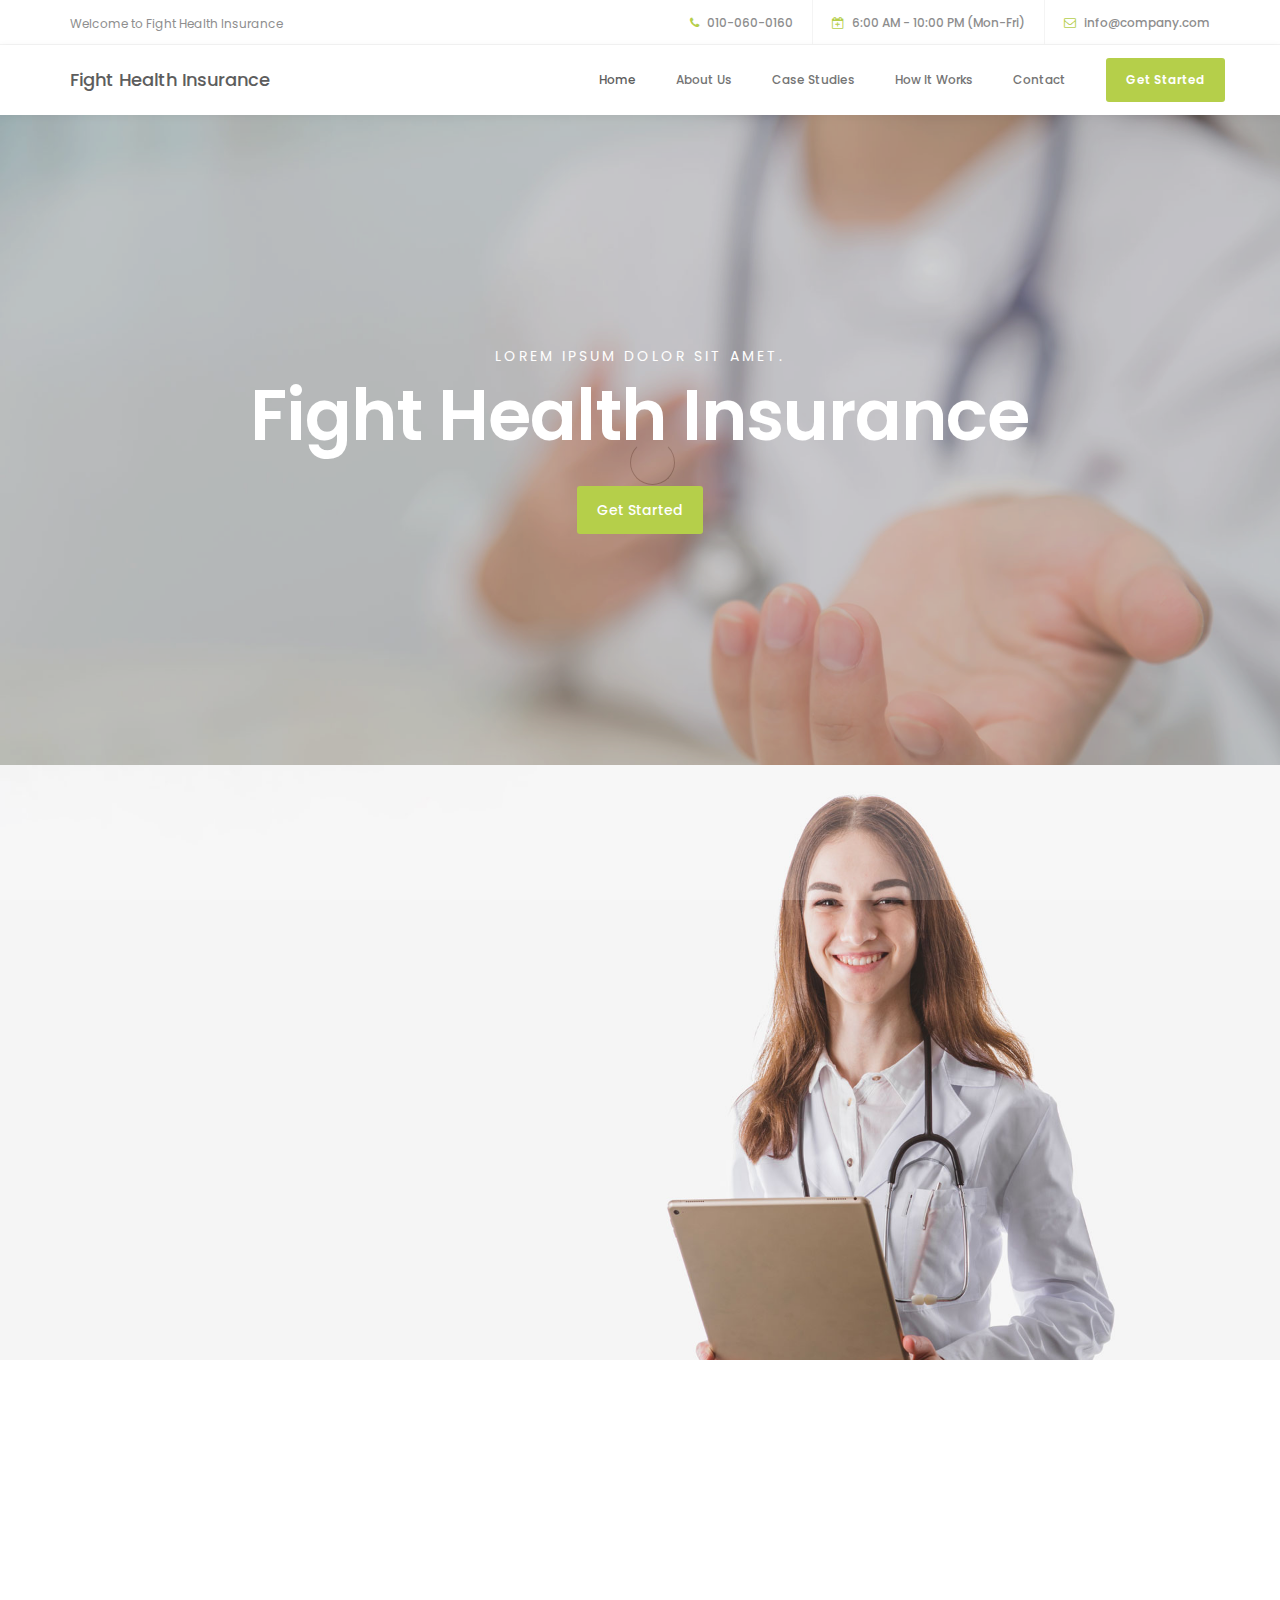
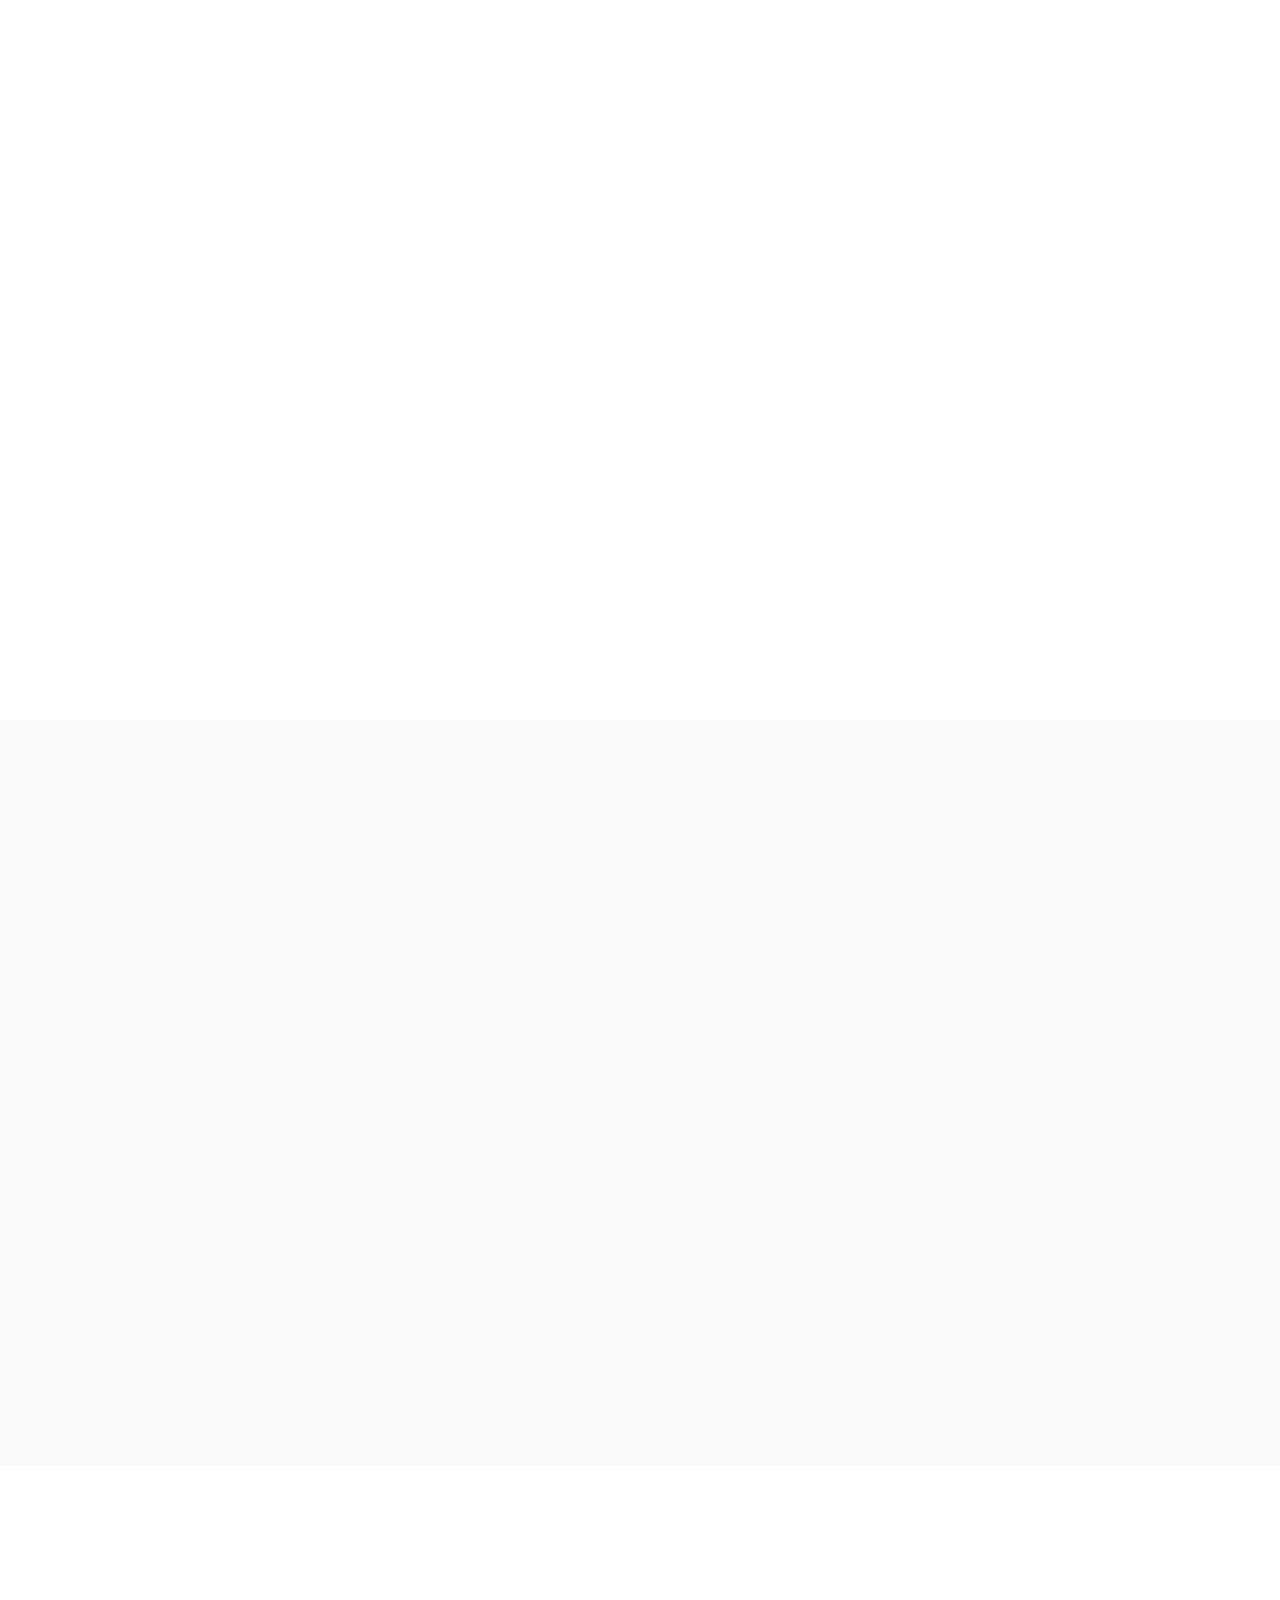
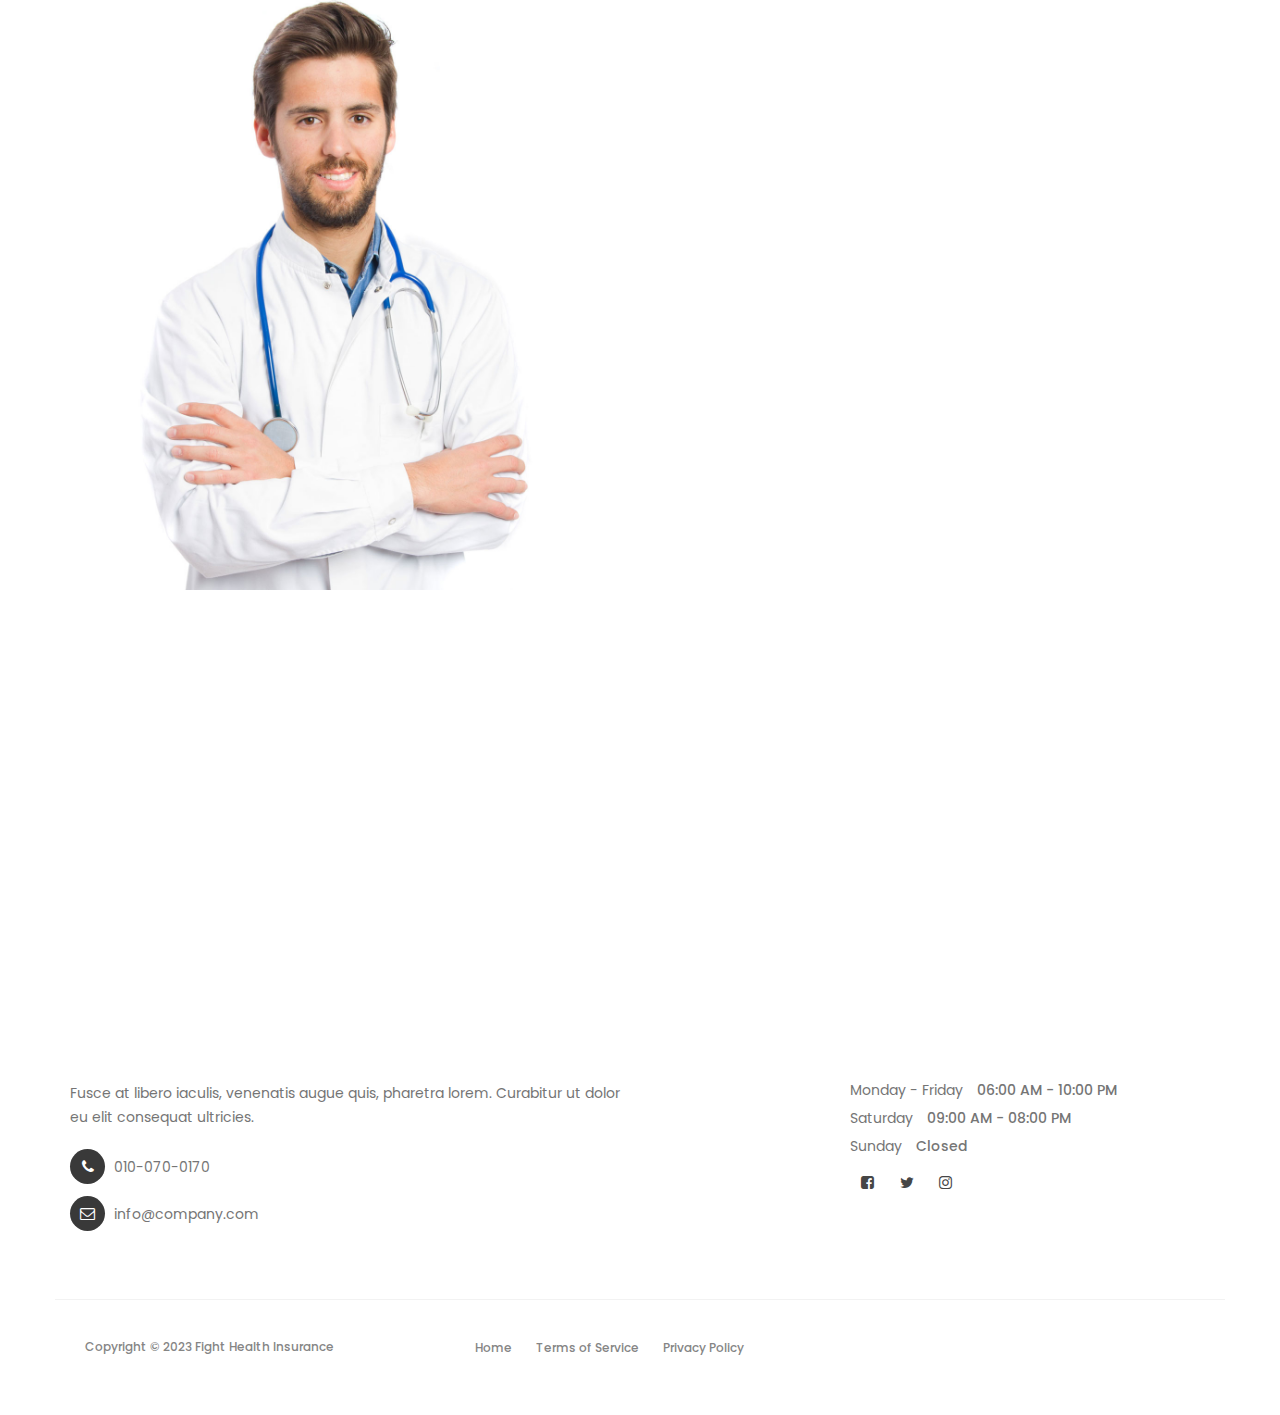
==== index.html @ 12d30c04 "Initial Commit" ====
<!DOCTYPE html>
<html lang="en">
<head>

     <title>Fight Health Insurance</title>
<!--

Template 2098 Health

http://www.tooplate.com/view/2098-health

-->
     <meta charset="UTF-8">
     <meta http-equiv="X-UA-Compatible" content="IE=Edge">
     <meta name="description" content="">
     <meta name="keywords" content="">
     <meta name="author" content="Tooplate">
     <meta name="viewport" content="width=device-width, initial-scale=1, maximum-scale=1">

     <link rel="stylesheet" href="css/bootstrap.min.css">
     <link rel="stylesheet" href="css/font-awesome.min.css">
     <link rel="stylesheet" href="css/animate.css">
     <link rel="stylesheet" href="css/owl.carousel.css">
     <link rel="stylesheet" href="css/owl.theme.default.min.css">

     <!-- MAIN CSS -->
     <link rel="stylesheet" href="css/tooplate-style.css">

</head>
<body id="top" data-spy="scroll" data-target=".navbar-collapse" data-offset="50">

     <!-- PRE LOADER -->
     <section class="preloader">
          <div class="spinner">

               <span class="spinner-rotate"></span>
               
          </div>
     </section>


     <!-- HEADER -->
     <header>
          <div class="container">
               <div class="row">

                    <div class="col-md-4 col-sm-5">
                         <p>Welcome to Fight Health Insurance</p>
                    </div>
                         
                    <div class="col-md-8 col-sm-7 text-align-right">
                         <span class="phone-icon"><i class="fa fa-phone"></i> 010-060-0160</span>
                         <span class="date-icon"><i class="fa fa-calendar-plus-o"></i> 6:00 AM - 10:00 PM (Mon-Fri)</span>
                         <span class="email-icon"><i class="fa fa-envelope-o"></i> <a href="#">info@company.com</a></span>
                    </div>

               </div>
          </div>
     </header>


     <!-- MENU -->
     <section class="navbar navbar-default navbar-static-top" role="navigation">
          <div class="container">

               <div class="navbar-header">
                    <button class="navbar-toggle" data-toggle="collapse" data-target=".navbar-collapse">
                         <span class="icon icon-bar"></span>
                         <span class="icon icon-bar"></span>
                         <span class="icon icon-bar"></span>
                    </button>

                    <!-- lOGO TEXT HERE -->
                    <a href="index.html" class="navbar-brand">Fight Health Insurance</a>
               </div>

               <!-- MENU LINKS -->
               <div class="collapse navbar-collapse">
                    <ul class="nav navbar-nav navbar-right">
                         <li><a href="#top" class="smoothScroll">Home</a></li>
                         <li><a href="#about" class="smoothScroll">About Us</a></li>
                         <li><a href="#team" class="smoothScroll">Case Studies</a></li>
                         <li><a href="#news" class="smoothScroll">How It Works</a></li>
                         <li><a href="#google-map" class="smoothScroll">Contact</a></li>
                         <li class="appointment-btn"><a href="#appointment">Get Started</a></li>
                    </ul>
               </div>

          </div>
     </section>


     <!-- HOME -->
     <section id="home" class="slider" data-stellar-background-ratio="0.5">
          <div class="container">
               <div class="row">

                         <!-- <div class="owl-carousel owl-theme"> -->
                              <div class="item item-first">
                                   <div class="caption">
                                        <div class="col-md-offset-1 col-md-10">
                                             <h3>Lorem ipsum dolor sit amet.</h3>
                                             <h1>Fight Health Insurance</h1>
                                             <a href="#team" class="section-btn btn btn-default smoothScroll">Get Started</a>
                                        </div>
                                   </div>
                              </div>

                              <!-- <div class="item item-second">
                                   <div class="caption">
                                        <div class="col-md-offset-1 col-md-10">
                                             <h3>Aenean luctus lobortis tellus</h3>
                                             <h1>New Lifestyle</h1>
                                             <a href="#about" class="section-btn btn btn-default btn-gray smoothScroll">More About Us</a>
                                        </div>
                                   </div>
                              </div> -->

                              <!-- <div class="item item-third">
                                   <div class="caption">
                                        <div class="col-md-offset-1 col-md-10">
                                             <h3>Pellentesque nec libero nisi</h3>
                                             <h1>Your Health Benefits</h1>
                                             <a href="#news" class="section-btn btn btn-default btn-blue smoothScroll">Read Stories</a>
                                        </div>
                                   </div>
                              </div> -->
                         <!-- </div> -->

               </div>
          </div>
     </section>


     <!-- ABOUT -->
     <section id="about">
          <div class="container">
               <div class="row">

                    <div class="col-md-6 col-sm-6">
                         <div class="about-info">
                              <h2 class="wow fadeInUp" data-wow-delay="0.6s">What We Do</h2>
                              <div class="wow fadeInUp" data-wow-delay="0.8s">
                                   <p>Aenean luctus lobortis tellus, vel ornare enim molestie condimentum. Curabitur lacinia nisi vitae velit volutpat venenatis.</p>
                                   <p>Sed a dignissim lacus. Quisque fermentum est non orci commodo, a luctus urna mattis. Ut placerat, diam a tempus vehicula.</p>
                              </div>
                              <figure class="profile wow fadeInUp" data-wow-delay="1s">
                                   <img src="images/author-image.jpg" class="img-responsive" alt="">
                                   <figcaption>
                                        <h3>Dr. Neil Jackson</h3>
                                        <p>Founder and CEO</p>
                                   </figcaption>
                              </figure>
                         </div>
                    </div>
                    
               </div>
          </div>
     </section>


     <!-- TEAM -->
     <section id="team" data-stellar-background-ratio="1">
          <div class="container">
               <div class="row">

                    <div class="col-md-6 col-sm-6">
                         <div class="about-info">
                              <h2 class="wow fadeInUp" data-wow-delay="0.1s">Case Studies</h2>
                         </div>
                    </div>

                    <div class="clearfix"></div>

                    <div class="col-md-4 col-sm-6">
                         <div class="team-thumb wow fadeInUp" data-wow-delay="0.2s">
                              <img src="images/team-image1.jpg" class="img-responsive" alt="">

                                   <div class="team-info">
                                        <h3>Nate Baston</h3>
                                        <!-- <div class="team-contact-info">
                                             <p><i class="fa fa-phone"></i> 010-020-0120</p>
                                             <p><i class="fa fa-envelope-o"></i> <a href="#">general@company.com</a></p>
                                        </div> -->
                                        <ul class="social-icon">
                                             <li><a href="#" class="fa fa-linkedin-square"></a></li>
                                             <li><a href="#" class="fa fa-envelope-o"></a></li>
                                        </ul>
                                   </div>

                         </div>
                    </div>

                    <div class="col-md-4 col-sm-6">
                         <div class="team-thumb wow fadeInUp" data-wow-delay="0.4s">
                              <img src="images/team-image2.jpg" class="img-responsive" alt="">

                                   <div class="team-info">
                                        <h3>Jason Stewart</h3>
                                        <!-- <div class="team-contact-info">
                                             <p><i class="fa fa-phone"></i> 010-070-0170</p>
                                             <p><i class="fa fa-envelope-o"></i> <a href="#">pregnancy@company.com</a></p>
                                        </div> -->
                                        <ul class="social-icon">
                                             <li><a href="#" class="fa fa-facebook-square"></a></li>
                                             <li><a href="#" class="fa fa-envelope-o"></a></li>
                                             <li><a href="#" class="fa fa-flickr"></a></li>
                                        </ul>
                                   </div>

                         </div>
                    </div>

                    <div class="col-md-4 col-sm-6">
                         <div class="team-thumb wow fadeInUp" data-wow-delay="0.6s">
                              <img src="images/team-image3.jpg" class="img-responsive" alt="">

                                   <div class="team-info">
                                        <h3>Miasha Nakahara</h3>
                                        <!-- <div class="team-contact-info">
                                             <p><i class="fa fa-phone"></i> 010-040-0140</p>
                                             <p><i class="fa fa-envelope-o"></i> <a href="#">cardio@company.com</a></p>
                                        </div> -->
                                        <ul class="social-icon">
                                             <li><a href="#" class="fa fa-twitter"></a></li>
                                             <li><a href="#" class="fa fa-envelope-o"></a></li>
                                        </ul>
                                   </div>

                         </div>
                    </div>
                    
               </div>
          </div>
     </section>


     <!-- NEWS -->
     <section id="news" data-stellar-background-ratio="2.5">
          <div class="container">
               <div class="row">

                    <div class="col-md-12 col-sm-12">
                         <!-- SECTION TITLE -->
                         <div class="section-title wow fadeInUp" data-wow-delay="0.1s">
                              <h2>How It Works</h2>
                         </div>
                    </div>

                    <div class="col-md-4 col-sm-6">
                         <!-- NEWS THUMB -->
                         <div class="news-thumb wow fadeInUp" data-wow-delay="0.4s">
                              <img src="images/news-image1.jpg" class="img-responsive" alt="">
                              <div class="news-info">
                                   <!-- <span>March 08, 2018</span> -->
                                   <h3>Lorem, ipsum dolor.</h3>
                                   <p>Maecenas risus neque, placerat volutpat tempor ut, vehicula et felis.</p>
                                   <!-- <div class="author">
                                        <img src="images/author-image.jpg" class="img-responsive" alt="">
                                        <div class="author-info">
                                             <h5>Jeremie Carlson</h5>
                                             <p>CEO / Founder</p>
                                        </div>
                                   </div> -->
                              </div>
                         </div>
                    </div>

                    <div class="col-md-4 col-sm-6">
                         <!-- NEWS THUMB -->
                         <div class="news-thumb wow fadeInUp" data-wow-delay="0.6s">
                              <img src="images/news-image2.jpg" class="img-responsive" alt="">
                              <div class="news-info">
                                   <!-- <span>February 20, 2018</span> -->
                                   <h3>Lorem ipsum dolor sit amet.</h3>
                                   <p>Fusce vel sem finibus, rhoncus massa non, aliquam velit. Nam et est ligula.</p>
                                   <!-- <div class="author">
                                        <img src="images/author-image.jpg" class="img-responsive" alt="">
                                        <div class="author-info">
                                             <h5>Jason Stewart</h5>
                                             <p>General Director</p>
                                        </div>
                                   </div> -->
                              </div>
                         </div>
                    </div>

                    <div class="col-md-4 col-sm-6">
                         <!-- NEWS THUMB -->
                         <div class="news-thumb wow fadeInUp" data-wow-delay="0.8s">
                              <img src="images/news-image3.jpg" class="img-responsive" alt="">
                              <div class="news-info">
                                   <!-- <span>January 27, 2018</span> -->
                                   <h3>Lorem ipsum dolor sit.</h3>
                                   <p>Vivamus non nulla semper diam cursus maximus. Pellentesque dignissim.</p>
                                   <!-- <div class="author">
                                        <img src="images/author-image.jpg" class="img-responsive" alt="">
                                        <div class="author-info">
                                             <h5>Andrio Abero</h5>
                                             <p>Online Advertising</p>
                                        </div>
                                   </div> -->
                              </div>
                         </div>
                    </div>

               </div>
          </div>
     </section>


     <!-- MAKE AN APPOINTMENT -->
     <section id="appointment" data-stellar-background-ratio="3">
          <div class="container">
               <div class="row">

                    <div class="col-md-6 col-sm-6">
                         <img src="images/appointment-image.jpg" class="img-responsive" alt="">
                    </div>

                    <div class="col-md-6 col-sm-6">
                         <!-- CONTACT FORM HERE -->
                         <form id="appointment-form" role="form" method="post" action="#">

                              <!-- SECTION TITLE -->
                              <div class="section-title wow fadeInUp" data-wow-delay="0.4s">
                                   <h2>Contact Us</h2>
                              </div>

                              <div class="wow fadeInUp" data-wow-delay="0.8s">
                                   <div class="col-md-6 col-sm-6">
                                        <label for="name">Name</label>
                                        <input type="text" class="form-control" id="name" name="name" placeholder="Full Name">
                                   </div>

                                   <div class="col-md-6 col-sm-6">
                                        <label for="email">Email</label>
                                        <input type="email" class="form-control" id="email" name="email" placeholder="Your Email">
                                   </div>

                                   <div class="col-md-6 col-sm-6">
                                        <label for="date">Select Date</label>
                                        <input type="date" name="date" value="" class="form-control">
                                   </div>

                                   <div class="col-md-6 col-sm-6">
                                        <label for="select">Select Department</label>
                                        <select class="form-control">
                                             <option>General Health</option>
                                             <option>Cardiology</option>
                                             <option>Dental</option>
                                             <option>Medical Research</option>
                                        </select>
                                   </div>

                                   <div class="col-md-12 col-sm-12">
                                        <label for="telephone">Phone Number</label>
                                        <input type="tel" class="form-control" id="phone" name="phone" placeholder="Phone">
                                        <label for="Message">Additional Message</label>
                                        <textarea class="form-control" rows="5" id="message" name="message" placeholder="Message"></textarea>
                                        <button type="submit" class="form-control" id="cf-submit" name="submit">Submit Button</button>
                                   </div>
                              </div>
                        </form>
                    </div>

               </div>
          </div>
     </section>


     <!-- GOOGLE MAP -->
     <section id="google-map">
     <!-- How to change your own map point
            1. Go to Google Maps
            2. Click on your location point
            3. Click "Share" and choose "Embed map" tab
            4. Copy only URL and paste it within the src="" field below
	-->
          <iframe src="https://www.google.com/maps/embed?pb=!1m18!1m12!1m3!1d3647.3030413476204!2d100.5641230193719!3d13.757206847615207!2m3!1f0!2f0!3f0!3m2!1i1024!2i768!4f13.1!3m3!1m2!1s0x0%3A0xf51ce6427b7918fc!2sG+Tower!5e0!3m2!1sen!2sth!4v1510722015945" width="100%" height="350" frameborder="0" style="border:0" allowfullscreen></iframe>
     </section>           


     <!-- FOOTER -->
     <footer data-stellar-background-ratio="5">
          <div class="container">
               <div class="row">

                    <div class="col-md-6 col-sm-6">
                         <div class="footer-thumb"> 
                              <h4 class="wow fadeInUp" data-wow-delay="0.4s">Contact Info</h4>
                              <p>Fusce at libero iaculis, venenatis augue quis, pharetra lorem. Curabitur ut dolor eu elit consequat ultricies.</p>

                              <div class="contact-info">
                                   <p><i class="fa fa-phone"></i> 010-070-0170</p>
                                   <p><i class="fa fa-envelope-o"></i> <a href="#">info@company.com</a></p>
                              </div>
                         </div>
                    </div>

                    <!-- <div class="col-md-4 col-sm-4"> 
                         <div class="footer-thumb"> 
                              <h4 class="wow fadeInUp" data-wow-delay="0.4s">Latest News</h4>
                              <div class="latest-stories">
                                   <div class="stories-image">
                                        <a href="#"><img src="images/news-image.jpg" class="img-responsive" alt=""></a>
                                   </div>
                                   <div class="stories-info">
                                        <a href="#"><h5>Amazing Technology</h5></a>
                                        <span>March 08, 2018</span>
                                   </div>
                              </div>

                              <div class="latest-stories">
                                   <div class="stories-image">
                                        <a href="#"><img src="images/news-image.jpg" class="img-responsive" alt=""></a>
                                   </div>
                                   <div class="stories-info">
                                        <a href="#"><h5>New Healing Process</h5></a>
                                        <span>February 20, 2018</span>
                                   </div>
                              </div>
                         </div>
                    </div> -->

                    <div class="col-md-4 col-sm-4 col-md-offset-2"> 
                         <div class="footer-thumb">
                              <div class="opening-hours">
                                   <h4 class="wow fadeInUp" data-wow-delay="0.4s">Opening Hours</h4>
                                   <p>Monday - Friday <span>06:00 AM - 10:00 PM</span></p>
                                   <p>Saturday <span>09:00 AM - 08:00 PM</span></p>
                                   <p>Sunday <span>Closed</span></p>
                              </div> 

                              <ul class="social-icon">
                                   <li><a href="#" class="fa fa-facebook-square" attr="facebook icon"></a></li>
                                   <li><a href="#" class="fa fa-twitter"></a></li>
                                   <li><a href="#" class="fa fa-instagram"></a></li>
                              </ul>
                         </div>
                    </div>

                    <div class="col-md-12 col-sm-12 border-top">
                         <div class="col-md-4 col-sm-6">
                              <div class="copyright-text"> 
                                   <p>Copyright &copy; 2023 Fight Health Insurance</p>
                              </div>
                         </div>
                         <div class="col-md-6 col-sm-6">
                              <div class="footer-link"> 
                                   <a href="#">Home</a>
                                   <a href="#">Terms of Service</a>
                                   <a href="#">Privacy Policy</a>
                              </div>
                         </div>
                         <div class="col-md-2 col-sm-2 text-align-center">
                              <div class="angle-up-btn"> 
                                  <a href="#top" class="smoothScroll wow fadeInUp" data-wow-delay="1.2s"><i class="fa fa-angle-up"></i></a>
                              </div>
                         </div>
                    </div>
                    
               </div>
          </div>
     </footer>

     <!-- SCRIPTS -->
     <script src="js/jquery.js"></script>
     <script src="js/bootstrap.min.js"></script>
     <script src="js/jquery.sticky.js"></script>
     <script src="js/jquery.stellar.min.js"></script>
     <script src="js/wow.min.js"></script>
     <script src="js/smoothscroll.js"></script>
     <script src="js/owl.carousel.min.js"></script>
     <script src="js/custom.js"></script>

</body>
</html>
---- css/tooplate-style.css ----
/*

Template 2098 Health

http://www.tooplate.com/view/2098-health

*/

@import url('https://fonts.googleapis.com/css?family=Poppins:400,500,600');

body {
  background: #ffffff;
  font-family: 'Poppins', sans-serif;
  overflow-x: hidden;
}


/*---------------------------------------
     TYPOGRAPHY              
  -----------------------------------------*/

h1,
h2,
h3,
h4,
h5,
h6 {
  font-weight: 600;
  line-height: inherit;
}

h1,
h2,
h3,
h4 {
  letter-spacing: -1px;
}

h5 {
  font-weight: 500;
}

h1 {
  color: #252525;
  font-size: 5em;
}

h2 {
  color: #272727;
  font-size: 3em;
  padding-bottom: 10px;
}

h3 {
  font-size: 1.8em;
  line-height: 1.2em;
  margin-bottom: 0;
}

h4 {
  color: #454545;
  font-size: 1.8em;
  padding-bottom: 2px;
}

h6 {
  letter-spacing: 0;
  font-weight: normal;
}

p {
  color: #757575;
  font-size: 14px;
  font-weight: normal;
  line-height: 24px;
}


/*---------------------------------------
     GENERAL               
  -----------------------------------------*/

html {
  -webkit-font-smoothing: antialiased;
}

a {
  color: #252525;
  -webkit-transition: 0.5s;
  transition: 0.5s;
  text-decoration: none !important;
}

a:hover,
a:active,
a:focus {
  color: #a5c422;
  outline: none;
}

::-webkit-scrollbar {
  width: 8px;
  height: 8px;
}

::-webkit-scrollbar-thumb {
  cursor: pointer;
  background: #000000;
}

.section-title {
  padding-bottom: 20px;
}

.section-title h2 {
  margin-top: 0;
}

.section-btn {
  background: #a5c422;
  border: 0;
  border-radius: 3px;
  color: #ffffff;
  font-size: inherit;
  font-weight: 500;
  padding: 14px 20px;
  transition: transform 0.1s ease-in;
  transform: translateX(0);
}

.section-btn:hover {
  transform: translateY(-5px);
}

.text-align-right {
  text-align: right;
}

.text-align-center {
  text-align: center;
}

.border-top {
  border-top: 1px solid #f2f2f2;
  margin-top: 4em;
  padding-top: 2.5em;
}

.btn-gray {
  background: #393939;
}

.btn-blue {
  background: #4267b2;
}

.news-thumb {
  background: #ffffff;
  border-radius: 10px;
}

.news-thumb img {
  border-radius: 10px 10px 0 0;
}

.news-info {
  padding: 30px;
  text-align: left;
}

.news-info span {
  display: block;
  letter-spacing: 0.5px;
}

.news-info h3 {
  margin-top: 10px;
  margin-bottom: 10px;
}

.author {
  border-top: 1px solid #f0f0f0;
  padding-top: 1.5em;
  margin-top: 2em;
}

.author img,
.author .author-info {
  display: inline-block;
  vertical-align: top;
}

.author-info h5 {
  margin-bottom: 0;
}

.author img {
  border-radius: 100%;
  width: 50px;
  height: 50px;
  margin-right: 10px;
}


#about,
#team,
#news,
#news-detail {
  position: relative;
  padding-top: 100px;
  padding-bottom: 100px;
}

#news,
#service {
  text-align: center;
}

#google-map {
  line-height: 0;
  margin: 0;
  padding: 0;
}


/*---------------------------------------
       PRE LOADER              
  -----------------------------------------*/

.preloader {
  position: fixed;
  top: 0;
  left: 0;
  width: 100%;
  height: 100%;
  z-index: 99999;
  display: flex;
  flex-flow: row nowrap;
  justify-content: center;
  align-items: center;
  background: none repeat scroll 0 0 #ffffff;
}

.spinner {
  border: 1px solid transparent;
  border-radius: 3px;
  position: relative;
}

.spinner:before {
  content: '';
  box-sizing: border-box;
  position: absolute;
  top: 50%;
  left: 50%;
  width: 45px;
  height: 45px;
  margin-top: -10px;
  margin-left: -10px;
  border-radius: 50%;
  border: 1px solid #575757;
  border-top-color: #ffffff;
  animation: spinner .9s linear infinite;
}

@-webkit-@keyframes spinner {
  to {
    transform: rotate(360deg);
  }
}

@keyframes spinner {
  to {
    transform: rotate(360deg);
  }
}



/*---------------------------------------
      MENU              
  -----------------------------------------*/

header {
  background: #ffffff;
  border-bottom: 1px solid #f2f2f2;
  display: flex;
  height: 45px;
}

header .col-md-8 {
  padding-right: 0;
}

header p,
header span {
  font-size: 12px;
  line-height: 24px;
  padding-top: 12px;
}

header a,
header span {
  color: #747474;
}

header span {
  font-weight: 500;
  display: inline-block;
  padding: 11px 15px;
}

header span.date-icon {
  border-left: 1px solid #f2f2f2;
  border-right: 1px solid #f2f2f2;
  padding-right: 19px;
  padding-left: 19px;
}

header span i {
  color: #a5c422;
  margin-right: 5px;
}



/*---------------------------------------
      MENU              
  -----------------------------------------*/

.navbar-default {
  background: #ffffff;
  box-shadow: 0 2px 8px rgba(0, 0, 0, .075);
  border: none;
  margin-bottom: 0;
  padding: 10px;
}

.navbar-default .navbar-brand {
  color: #393939;
  font-weight: 500;
}

.navbar-default .navbar-brand .fa {
  color: #a5c422;
}

.navbar-default .navbar-nav li.appointment-btn {
  margin: 3px 0 0 20px;
}

.navbar-default .navbar-nav li.appointment-btn a {
  background: #a5c422;
  border-radius: 3px;
  color: #ffffff;
  font-weight: 600;
  padding-top: 12px;
  padding-bottom: 12px;
}

.navbar-default .navbar-nav li.appointment-btn a:hover {
  background: #4267b2;
  color: #ffffff !important;
}

.navbar-default .navbar-nav li a {
  color: #555555;
  font-size: 12px;
  font-weight: 500;
  padding-right: 20px;
  padding-left: 20px;
  -webkit-transition: all ease-in-out 0.4s;
  transition: all ease-in-out 0.4s;
}

.navbar-default .navbar-nav>li a:hover {
  color: #393939 !important;
}

.navbar-default .navbar-nav>li>a:hover,
.navbar-default .navbar-nav>li>a:focus {
  color: #555555;
  background-color: transparent;
}

.navbar-default .navbar-nav>.active>a,
.navbar-default .navbar-nav>.active>a:hover,
.navbar-default .navbar-nav>.active>a:focus {
  color: #393939;
  background-color: transparent;
}

.navbar-default .navbar-toggle {
  border: none;
  padding-top: 10px;
}

.navbar-default .navbar-toggle .icon-bar {
  background: #393939;
  border-color: transparent;
}

.navbar-default .navbar-toggle:hover,
.navbar-default .navbar-toggle:focus {
  background-color: transparent;
}



/*---------------------------------------
      HOME              
  -----------------------------------------*/

#home h1 {
  color: #ffffff;
  padding-bottom: 10px;
  margin-top: 0;
}

#home h3 {
  color: #ffffff;
  font-size: 14px;
  font-weight: normal;
  line-height: inherit;
  letter-spacing: 3px;
  text-transform: uppercase;
  margin: 0;
}

.slider .container {
  width: 100%;
}

.slider .owl-dots {
  position: absolute;
  top: 575px;
  width: 100%;
  justify-content: center;
}

.owl-theme .owl-dots .owl-dot span {
  width: 8px;
  height: 8px;
  margin: 5px 7px;
  border: 2px solid #d9d9d9;
  background: transparent;
  display: block;
  -webkit-backface-visibility: visible;
  transition: opacity 200ms ease;
  border-radius: 30px;
}

.owl-theme .owl-dots .owl-dot.active span,
.owl-theme .owl-dots .owl-dot:hover span {
  background-color: #ffffff;
  border-color: transparent;
}

.slider .caption {
  display: flex;
  justify-content: center;
  flex-direction: column;
  text-align: center;
  background-color: rgba(20, 20, 20, 0.2);
  height: 100%;
  color: #fff;
}

.slider .item {
  background-position: inherit;
  background-repeat: no-repeat;
  background-attachment: local;
  background-size: cover;
  height: 650px;
}

.slider .item-first {
  background-image: url(../images/slider1.jpg);
}

.slider .item-second {
  background-image: url(../images/slider2.jpg);
}

.slider .item-third {
  background-image: url(../images/slider3.jpg);
}


/*---------------------------------------
      ABOUT              
  -----------------------------------------*/

#about {
  background: url('../images/about-bg.jpg') no-repeat top center;
  background-size: cover;
  padding-top: 150px;
  padding-bottom: 150px;
}

.profile img,
.profile figcaption {
  display: inline-block;
  vertical-align: top;
  margin-top: 1em;
}

.profile img {
  border-radius: 100%;
  width: 65px;
  height: 65px;
  margin-right: 1em;
}

.profile figcaption h3 {
  margin-top: 0;
}

#about h6 {
  color: #858585;
  margin: 0;
}



/*---------------------------------------
      TEAM MEMBERS              
  -----------------------------------------*/

.team-thumb {
  background-color: #f9f9f9;
  border-radius: 0 0 10px 10px;
  position: relative;
  overflow: hidden;
  cursor: pointer;
}

.team-info {
  padding: 20px 30px 0 30px;
}

.team-contact-info {
  border-top: 1px solid #e9e9e9;
  padding-top: 1.2em;
  margin-top: 1.5em;
}

.team-contact-info .fa {
  margin-right: 5px;
  display: inline-block;
}

.team-contact-info p {
  margin-bottom: 2px;
}

.team-contact-info a {
  color: #757575;
}

.team-thumb .social-icon li {
  font-weight: 500;
}

.team-thumb .social-icon li a {
  background: #ffffff;
  border-radius: 100%;
  font-size: 20px;
  width: 50px;
  height: 50px;
  line-height: 50px;
  margin: 0 2px 0 2px;
}

.team-thumb .social-icon {
  opacity: 0;
  transform: translateY(100%);
  transition: 0.5s 0.2s;
  text-align: center;
  position: relative;
  top: 0;
}

.team-thumb:hover .social-icon {
  opacity: 1;
  transition-delay: 0.3s;
  transform: translateY(0px);
  top: -22em;
}



/*---------------------------------------
     SERVICE              
  -----------------------------------------*/

#service {
  background: #a5c422;
}

#service h2,
#service h4 {
  color: #ffffff;
}

#service p {
  color: #d9d9d9;
}

#service .service-thumb {
  padding: 0 22px;
}

#service .fa {
  font-size: 50px;
  margin-bottom: 10px;
  background: #ffffff;
  color: #a5c422;
  width: 120px;
  height: 120px;
  line-height: 120px;
  border-radius: 100%;
}


/*---------------------------------------
      NEWS             
  -----------------------------------------*/

#news,
#news-detail {
  background: #f9f9f9;
}

#news-detail blockquote {
  margin: 30px 0;
}

.news-detail-thumb .news-image img {
  border-radius: 10px;
}

.news-detail-thumb h3 {
  margin-bottom: 8px;
}

.news-image {
  margin-bottom: 30px;
  position: relative;
}

.news-image img {
  width: 100%;
}

.news-detail-thumb ul {
  margin: 32px 12px 22px 0px;
}

.news-detail-thumb ul li {
  list-style: circle;
  font-weight: normal;
  padding: 6px 12px 6px 0px;
}

.news-sidebar {
  margin-top: 16px;
}

.news-social-share {
  text-align: center;
  padding-top: 22px;
}

.news-social-share .btn {
  border-radius: 100px;
  border: none;
  font-size: 10px;
  font-weight: 600;
  margin: 2px 6px;
  padding: 8px 14px;
}

.news-social-share .btn-primary {
  background: #3b5998;
}

.news-social-share .btn-success {
  background: #1da1f2;
}

.news-social-share .btn-danger {
  background: #dd4b39;
}

.news-social-share a .fa {
  padding-right: 4px;
}

.recent-post {
  padding-top: 2px;
  padding-bottom: 18px;
}

.recent-post .media img {
  border-radius: 100%;
  width: 80px;
  height: 80px;
  margin-right: 5px;
}

.recent-post .media-heading {
  font-size: 16px;
  font-weight: 500;
  line-height: inherit;
  margin-top: 5px;
}

.news-categories {
  margin-top: 8px;
}

.news-categories li a {
  color: #2b2b2b;
}

.news-ads {
  background: #ffffff;
  border-right: 4px solid #2b2b2b;
  padding: 42px;
  text-align: center;
  margin: 26px 0 26px 0;
}

.news-ads.sidebar-ads {
  border-left: 4px solid #2b2b2b;
  border-right: 0px;
}

.news-ads h4 {
  font-size: 18px;
}

.news-tags h4 {
  padding-bottom: 6px;
}

.news-categories li,
.news-tags li {
  list-style: none;
  display: inline-block;
  margin: 4px;
}

.news-tags li a {
  background: #393939;
  border-radius: 50px;
  color: #ffffff;
  display: inline-block;
  font-size: 12px;
  font-weight: 500;
  text-decoration: none;
  float: left;
  min-width: 30px;
  padding: 6px 12px;
  -webkit-transition: all ease-in-out 0.4s;
  transition: all ease-in-out 0.4s;
}

.news-tags li a:hover {
  background: #4267b2;
}



/*---------------------------------------
      APPOINTMENT             
  -----------------------------------------*/

#appointment {
  padding-top: 100px;
}

#appointment label {
  color: #393939;
  font-weight: 500;
}

#appointment .form-control {
  background: #f9f9f9;
  border: none;
  border-radius: 3px;
  box-shadow: none;
  font-size: 14px;
  font-weight: normal;
  margin-bottom: 15px;
  transition: all ease-in-out 0.4s;
}

#appointment input,
#appointment select {
  height: 45px;
}

#appointment button#cf-submit {
  background: #a5c422;
  color: #ffffff;
  font-weight: 600;
  height: 55px;
}

#appointment button#cf-submit:hover {
  background: #393939;
  color: #ffffff;
}


/*---------------------------------------
     FOOTER              
  -----------------------------------------*/

footer {
  padding-top: 80px;
  padding-bottom: 40px;
}

footer h4 {
  padding-bottom: 5px;
}

footer a {
  color: #757575;
}

footer a:hover {
  color: #4267b2;
}

.contact-info {
  padding-top: 10px;
}

.contact-info .fa {
  background: #393939;
  border-radius: 100%;
  color: #ffffff;
  font-size: 15px;
  width: 35px;
  height: 35px;
  line-height: 35px;
  text-align: center;
  margin-right: 5px;
  margin-bottom: 2px;
}

.latest-stories {
  margin-bottom: 20px;
}

.stories-image,
.stories-info {
  display: inline-block;
  vertical-align: top;
}

.stories-image img {
  border-radius: 100%;
  width: 65px;
  height: 65px;
}

.stories-info {
  margin-left: 15px;
}

.stories-info h5 {
  margin-bottom: 2px;
}

.stories-info span {
  color: #858585;
  font-size: 12px;
}

.opening-hours p {
  line-height: 18px;
}

.opening-hours span {
  font-weight: 500;
  display: inline-block;
  padding-left: 10px;
}

.copyright-text p,
.footer-link a {
  color: #858585;
  font-size: 12px;
  font-weight: 500;
}

.footer-link a {
  font-size: 12px;
  display: inline-block;
  padding: 0 10px;
  margin-top: 4px;
}

.angle-up-btn {
  position: relative;
  bottom: 4em;
  display: block;
}

.angle-up-btn a {
  background: #ffffff;
  border: 1px solid #f2f2f2;
  border-radius: 3px;
  font-size: 20px;
  color: #393939;
  display: inline-block;
  text-align: center;
  width: 40px;
  height: 40px;
  line-height: 38px;
  transition: transform 0.1s ease-in;
  transform: translateX(0);
}

.angle-up-btn a:hover {
  background: #4267b2;
  color: #ffffff;
  transform: translateY(-5px);
}


/*---------------------------------------
     SOCIAL ICON              
  -----------------------------------------*/

.social-icon {
  position: relative;
  padding: 0;
  margin: 0;
}

.social-icon li {
  display: inline-block;
  list-style: none;
}

.social-icon li a {
  border-radius: 100px;
  color: #464646;
  font-size: 15px;
  width: 35px;
  height: 35px;
  line-height: 35px;
  text-decoration: none;
  text-align: center;
  transition: all 0.4s ease-in-out;
  position: relative;
}

.social-icon li a:hover {
  background: #4267b2;
  color: #ffffff;
}


/*---------------------------------------
     RESPONSIVE STYLES              
  -----------------------------------------*/

@media only screen and (max-width: 1200px) {
  h1 {
    font-size: 4em;
  }

  h2 {
    font-size: 2.5em;
  }

  h3 {
    font-size: 1.5em;
  }

  header {
    height: inherit;
  }

  header span.date-icon {
    border: 0;
    padding-right: 0;
    padding-left: 0;
  }

  header span.email-icon {
    padding-top: 0;
  }

  .navbar-default .navbar-nav li a {
    padding-right: 15px;
    padding-left: 15px;
  }
}

@media only screen and (max-width: 992px) {
  .slider .item {
    background-position: center;
  }

  header {
    padding-bottom: 10px;
  }

  header .text-align-right {
    text-align: left;
  }

  header span {
    padding-top: 0;
    padding-left: 0;
    padding-bottom: 0;
  }
}

@media only screen and (max-width: 767px) {

  .navbar-default .navbar-collapse,
  .navbar-default .navbar-form {
    border-color: transparent;
  }

  .navbar-default .navbar-nav li.appointment-btn {
    margin-left: 15px;
  }

  .navbar-default .navbar-nav li a {
    display: inline-block;
    padding-top: 8px;
    padding-bottom: 8px;
  }

  .news-sidebar {
    margin-top: 2em;
  }

  #appointment-form {
    padding-top: 4em;
    padding-bottom: 4em;
  }

  footer {
    padding-top: 60px;
    padding-bottom: 0;
  }

  .footer-thumb {
    padding-bottom: 10px;
  }

  .border-top {
    text-align: center;
  }

  .copyright-text {
    margin-top: 10px;
  }

  .angle-up-btn {
    bottom: 10em;
  }
}

@media only screen and (max-width: 639px) {
  h1 {
    font-size: 3em;
    line-height: 1.2em;
  }

  h2 {
    font-size: 2.1em;
  }

  h4 {
    font-size: 1.4em;
  }

  #home h3 {
    font-size: 11px;
    letter-spacing: 1px;
  }

}
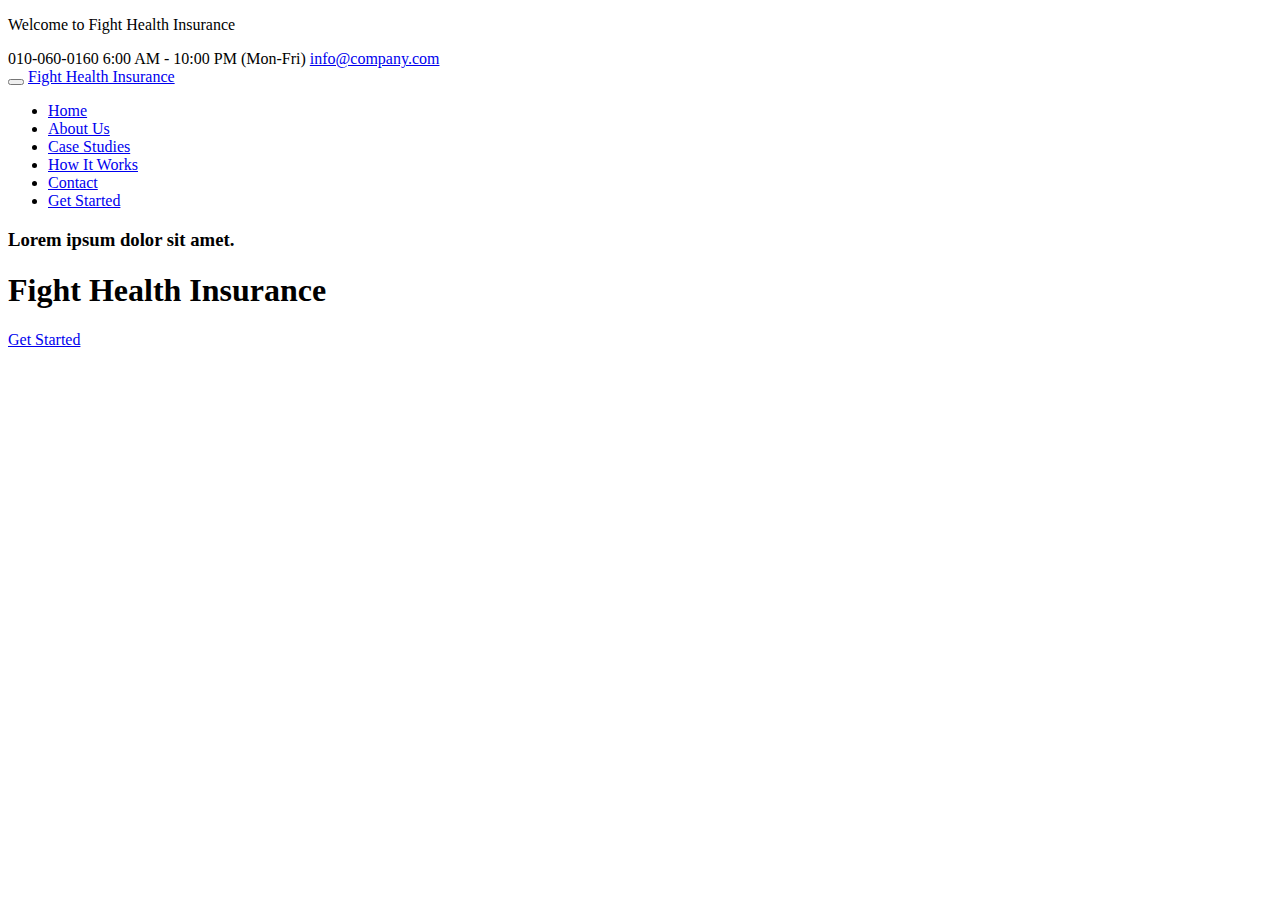
==== commit f4c94d49: "Changes" ====
--- a/index.html
+++ b/index.html
@@ -94,73 +94,22 @@
      <section id="home" class="slider" data-stellar-background-ratio="0.5">
           <div class="container">
                <div class="row">
-
-                         <!-- <div class="owl-carousel owl-theme"> -->
-                              <div class="item item-first">
-                                   <div class="caption">
-                                        <div class="col-md-offset-1 col-md-10">
-                                             <h3>Lorem ipsum dolor sit amet.</h3>
-                                             <h1>Fight Health Insurance</h1>
-                                             <a href="#team" class="section-btn btn btn-default smoothScroll">Get Started</a>
-                                        </div>
-                                   </div>
-                              </div>
-
-                              <!-- <div class="item item-second">
-                                   <div class="caption">
-                                        <div class="col-md-offset-1 col-md-10">
-                                             <h3>Aenean luctus lobortis tellus</h3>
-                                             <h1>New Lifestyle</h1>
-                                             <a href="#about" class="section-btn btn btn-default btn-gray smoothScroll">More About Us</a>
-                                        </div>
-                                   </div>
-                              </div> -->
-
-                              <!-- <div class="item item-third">
-                                   <div class="caption">
-                                        <div class="col-md-offset-1 col-md-10">
-                                             <h3>Pellentesque nec libero nisi</h3>
-                                             <h1>Your Health Benefits</h1>
-                                             <a href="#news" class="section-btn btn btn-default btn-blue smoothScroll">Read Stories</a>
-                                        </div>
-                                   </div>
-                              </div> -->
-                         <!-- </div> -->
-
+                    <div class="item item-first">
+                         <div class="caption">
+                              <div class="col-md-offset-1 col-md-10">
+                                   <h3>Lorem ipsum dolor sit amet.</h3>
+                                   <h1>Fight Health Insurance</h1>
+                                   <a href="#team" class="section-btn btn btn-default smoothScroll">Get Started</a>
+                              </div>
+                         </div>
+                    </div>
                </div>
           </div>
      </section>
 
 
-     <!-- ABOUT -->
-     <section id="about">
-          <div class="container">
-               <div class="row">
-
-                    <div class="col-md-6 col-sm-6">
-                         <div class="about-info">
-                              <h2 class="wow fadeInUp" data-wow-delay="0.6s">What We Do</h2>
-                              <div class="wow fadeInUp" data-wow-delay="0.8s">
-                                   <p>Aenean luctus lobortis tellus, vel ornare enim molestie condimentum. Curabitur lacinia nisi vitae velit volutpat venenatis.</p>
-                                   <p>Sed a dignissim lacus. Quisque fermentum est non orci commodo, a luctus urna mattis. Ut placerat, diam a tempus vehicula.</p>
-                              </div>
-                              <figure class="profile wow fadeInUp" data-wow-delay="1s">
-                                   <img src="images/author-image.jpg" class="img-responsive" alt="">
-                                   <figcaption>
-                                        <h3>Dr. Neil Jackson</h3>
-                                        <p>Founder and CEO</p>
-                                   </figcaption>
-                              </figure>
-                         </div>
-                    </div>
-                    
-               </div>
-          </div>
-     </section>
-
-
      <!-- TEAM -->
-     <section id="team" data-stellar-background-ratio="1">
+     <!-- <section id="team" data-stellar-background-ratio="1">
           <div class="container">
                <div class="row">
 
@@ -178,10 +127,7 @@
 
                                    <div class="team-info">
                                         <h3>Nate Baston</h3>
-                                        <!-- <div class="team-contact-info">
-                                             <p><i class="fa fa-phone"></i> 010-020-0120</p>
-                                             <p><i class="fa fa-envelope-o"></i> <a href="#">general@company.com</a></p>
-                                        </div> -->
+                                        
                                         <ul class="social-icon">
                                              <li><a href="#" class="fa fa-linkedin-square"></a></li>
                                              <li><a href="#" class="fa fa-envelope-o"></a></li>
@@ -197,10 +143,7 @@
 
                                    <div class="team-info">
                                         <h3>Jason Stewart</h3>
-                                        <!-- <div class="team-contact-info">
-                                             <p><i class="fa fa-phone"></i> 010-070-0170</p>
-                                             <p><i class="fa fa-envelope-o"></i> <a href="#">pregnancy@company.com</a></p>
-                                        </div> -->
+                                        
                                         <ul class="social-icon">
                                              <li><a href="#" class="fa fa-facebook-square"></a></li>
                                              <li><a href="#" class="fa fa-envelope-o"></a></li>
@@ -217,10 +160,7 @@
 
                                    <div class="team-info">
                                         <h3>Miasha Nakahara</h3>
-                                        <!-- <div class="team-contact-info">
-                                             <p><i class="fa fa-phone"></i> 010-040-0140</p>
-                                             <p><i class="fa fa-envelope-o"></i> <a href="#">cardio@company.com</a></p>
-                                        </div> -->
+                                        
                                         <ul class="social-icon">
                                              <li><a href="#" class="fa fa-twitter"></a></li>
                                              <li><a href="#" class="fa fa-envelope-o"></a></li>
@@ -232,85 +172,58 @@
                     
                </div>
           </div>
-     </section>
+     </section> -->
 
 
      <!-- NEWS -->
-     <section id="news" data-stellar-background-ratio="2.5">
+     <!-- <section id="news" data-stellar-background-ratio="2.5">
           <div class="container">
                <div class="row">
 
                     <div class="col-md-12 col-sm-12">
-                         <!-- SECTION TITLE -->
                          <div class="section-title wow fadeInUp" data-wow-delay="0.1s">
                               <h2>How It Works</h2>
                          </div>
                     </div>
 
                     <div class="col-md-4 col-sm-6">
-                         <!-- NEWS THUMB -->
                          <div class="news-thumb wow fadeInUp" data-wow-delay="0.4s">
                               <img src="images/news-image1.jpg" class="img-responsive" alt="">
                               <div class="news-info">
-                                   <!-- <span>March 08, 2018</span> -->
                                    <h3>Lorem, ipsum dolor.</h3>
                                    <p>Maecenas risus neque, placerat volutpat tempor ut, vehicula et felis.</p>
-                                   <!-- <div class="author">
-                                        <img src="images/author-image.jpg" class="img-responsive" alt="">
-                                        <div class="author-info">
-                                             <h5>Jeremie Carlson</h5>
-                                             <p>CEO / Founder</p>
-                                        </div>
-                                   </div> -->
-                              </div>
-                         </div>
-                    </div>
-
-                    <div class="col-md-4 col-sm-6">
-                         <!-- NEWS THUMB -->
+                                   
+                              </div>
+                         </div>
+                    </div>
+
+                    <div class="col-md-4 col-sm-6">
                          <div class="news-thumb wow fadeInUp" data-wow-delay="0.6s">
                               <img src="images/news-image2.jpg" class="img-responsive" alt="">
                               <div class="news-info">
-                                   <!-- <span>February 20, 2018</span> -->
                                    <h3>Lorem ipsum dolor sit amet.</h3>
                                    <p>Fusce vel sem finibus, rhoncus massa non, aliquam velit. Nam et est ligula.</p>
-                                   <!-- <div class="author">
-                                        <img src="images/author-image.jpg" class="img-responsive" alt="">
-                                        <div class="author-info">
-                                             <h5>Jason Stewart</h5>
-                                             <p>General Director</p>
-                                        </div>
-                                   </div> -->
-                              </div>
-                         </div>
-                    </div>
-
-                    <div class="col-md-4 col-sm-6">
-                         <!-- NEWS THUMB -->
+                              </div>
+                         </div>
+                    </div>
+
+                    <div class="col-md-4 col-sm-6">
                          <div class="news-thumb wow fadeInUp" data-wow-delay="0.8s">
                               <img src="images/news-image3.jpg" class="img-responsive" alt="">
                               <div class="news-info">
-                                   <!-- <span>January 27, 2018</span> -->
                                    <h3>Lorem ipsum dolor sit.</h3>
                                    <p>Vivamus non nulla semper diam cursus maximus. Pellentesque dignissim.</p>
-                                   <!-- <div class="author">
-                                        <img src="images/author-image.jpg" class="img-responsive" alt="">
-                                        <div class="author-info">
-                                             <h5>Andrio Abero</h5>
-                                             <p>Online Advertising</p>
-                                        </div>
-                                   </div> -->
-                              </div>
-                         </div>
-                    </div>
-
-               </div>
-          </div>
-     </section>
+                              </div>
+                         </div>
+                    </div>
+
+               </div>
+          </div>
+     </section> -->
 
 
      <!-- MAKE AN APPOINTMENT -->
-     <section id="appointment" data-stellar-background-ratio="3">
+     <!-- <section id="appointment" data-stellar-background-ratio="3">
           <div class="container">
                <div class="row">
 
@@ -319,10 +232,8 @@
                     </div>
 
                     <div class="col-md-6 col-sm-6">
-                         <!-- CONTACT FORM HERE -->
                          <form id="appointment-form" role="form" method="post" action="#">
 
-                              <!-- SECTION TITLE -->
                               <div class="section-title wow fadeInUp" data-wow-delay="0.4s">
                                    <h2>Contact Us</h2>
                               </div>
@@ -366,113 +277,18 @@
 
                </div>
           </div>
-     </section>
+     </section> -->
 
 
      <!-- GOOGLE MAP -->
-     <section id="google-map">
+     <!-- <section id="google-map"> -->
      <!-- How to change your own map point
             1. Go to Google Maps
             2. Click on your location point
             3. Click "Share" and choose "Embed map" tab
             4. Copy only URL and paste it within the src="" field below
 	-->
-          <iframe src="https://www.google.com/maps/embed?pb=!1m18!1m12!1m3!1d3647.3030413476204!2d100.5641230193719!3d13.757206847615207!2m3!1f0!2f0!3f0!3m2!1i1024!2i768!4f13.1!3m3!1m2!1s0x0%3A0xf51ce6427b7918fc!2sG+Tower!5e0!3m2!1sen!2sth!4v1510722015945" width="100%" height="350" frameborder="0" style="border:0" allowfullscreen></iframe>
-     </section>           
-
-
-     <!-- FOOTER -->
-     <footer data-stellar-background-ratio="5">
-          <div class="container">
-               <div class="row">
-
-                    <div class="col-md-6 col-sm-6">
-                         <div class="footer-thumb"> 
-                              <h4 class="wow fadeInUp" data-wow-delay="0.4s">Contact Info</h4>
-                              <p>Fusce at libero iaculis, venenatis augue quis, pharetra lorem. Curabitur ut dolor eu elit consequat ultricies.</p>
-
-                              <div class="contact-info">
-                                   <p><i class="fa fa-phone"></i> 010-070-0170</p>
-                                   <p><i class="fa fa-envelope-o"></i> <a href="#">info@company.com</a></p>
-                              </div>
-                         </div>
-                    </div>
-
-                    <!-- <div class="col-md-4 col-sm-4"> 
-                         <div class="footer-thumb"> 
-                              <h4 class="wow fadeInUp" data-wow-delay="0.4s">Latest News</h4>
-                              <div class="latest-stories">
-                                   <div class="stories-image">
-                                        <a href="#"><img src="images/news-image.jpg" class="img-responsive" alt=""></a>
-                                   </div>
-                                   <div class="stories-info">
-                                        <a href="#"><h5>Amazing Technology</h5></a>
-                                        <span>March 08, 2018</span>
-                                   </div>
-                              </div>
-
-                              <div class="latest-stories">
-                                   <div class="stories-image">
-                                        <a href="#"><img src="images/news-image.jpg" class="img-responsive" alt=""></a>
-                                   </div>
-                                   <div class="stories-info">
-                                        <a href="#"><h5>New Healing Process</h5></a>
-                                        <span>February 20, 2018</span>
-                                   </div>
-                              </div>
-                         </div>
-                    </div> -->
-
-                    <div class="col-md-4 col-sm-4 col-md-offset-2"> 
-                         <div class="footer-thumb">
-                              <div class="opening-hours">
-                                   <h4 class="wow fadeInUp" data-wow-delay="0.4s">Opening Hours</h4>
-                                   <p>Monday - Friday <span>06:00 AM - 10:00 PM</span></p>
-                                   <p>Saturday <span>09:00 AM - 08:00 PM</span></p>
-                                   <p>Sunday <span>Closed</span></p>
-                              </div> 
-
-                              <ul class="social-icon">
-                                   <li><a href="#" class="fa fa-facebook-square" attr="facebook icon"></a></li>
-                                   <li><a href="#" class="fa fa-twitter"></a></li>
-                                   <li><a href="#" class="fa fa-instagram"></a></li>
-                              </ul>
-                         </div>
-                    </div>
-
-                    <div class="col-md-12 col-sm-12 border-top">
-                         <div class="col-md-4 col-sm-6">
-                              <div class="copyright-text"> 
-                                   <p>Copyright &copy; 2023 Fight Health Insurance</p>
-                              </div>
-                         </div>
-                         <div class="col-md-6 col-sm-6">
-                              <div class="footer-link"> 
-                                   <a href="#">Home</a>
-                                   <a href="#">Terms of Service</a>
-                                   <a href="#">Privacy Policy</a>
-                              </div>
-                         </div>
-                         <div class="col-md-2 col-sm-2 text-align-center">
-                              <div class="angle-up-btn"> 
-                                  <a href="#top" class="smoothScroll wow fadeInUp" data-wow-delay="1.2s"><i class="fa fa-angle-up"></i></a>
-                              </div>
-                         </div>
-                    </div>
-                    
-               </div>
-          </div>
-     </footer>
-
-     <!-- SCRIPTS -->
-     <script src="js/jquery.js"></script>
-     <script src="js/bootstrap.min.js"></script>
-     <script src="js/jquery.sticky.js"></script>
-     <script src="js/jquery.stellar.min.js"></script>
-     <script src="js/wow.min.js"></script>
-     <script src="js/smoothscroll.js"></script>
-     <script src="js/owl.carousel.min.js"></script>
-     <script src="js/custom.js"></script>
-
+          <!-- <iframe src="https://www.google.com/maps/embed?pb=!1m18!1m12!1m3!1d3647.3030413476204!2d100.5641230193719!3d13.757206847615207!2m3!1f0!2f0!3f0!3m2!1i1024!2i768!4f13.1!3m3!1m2!1s0x0%3A0xf51ce6427b7918fc!2sG+Tower!5e0!3m2!1sen!2sth!4v1510722015945" width="100%" height="350" frameborder="0" style="border:0" allowfullscreen></iframe>
+     </section> -->
 </body>
 </html>